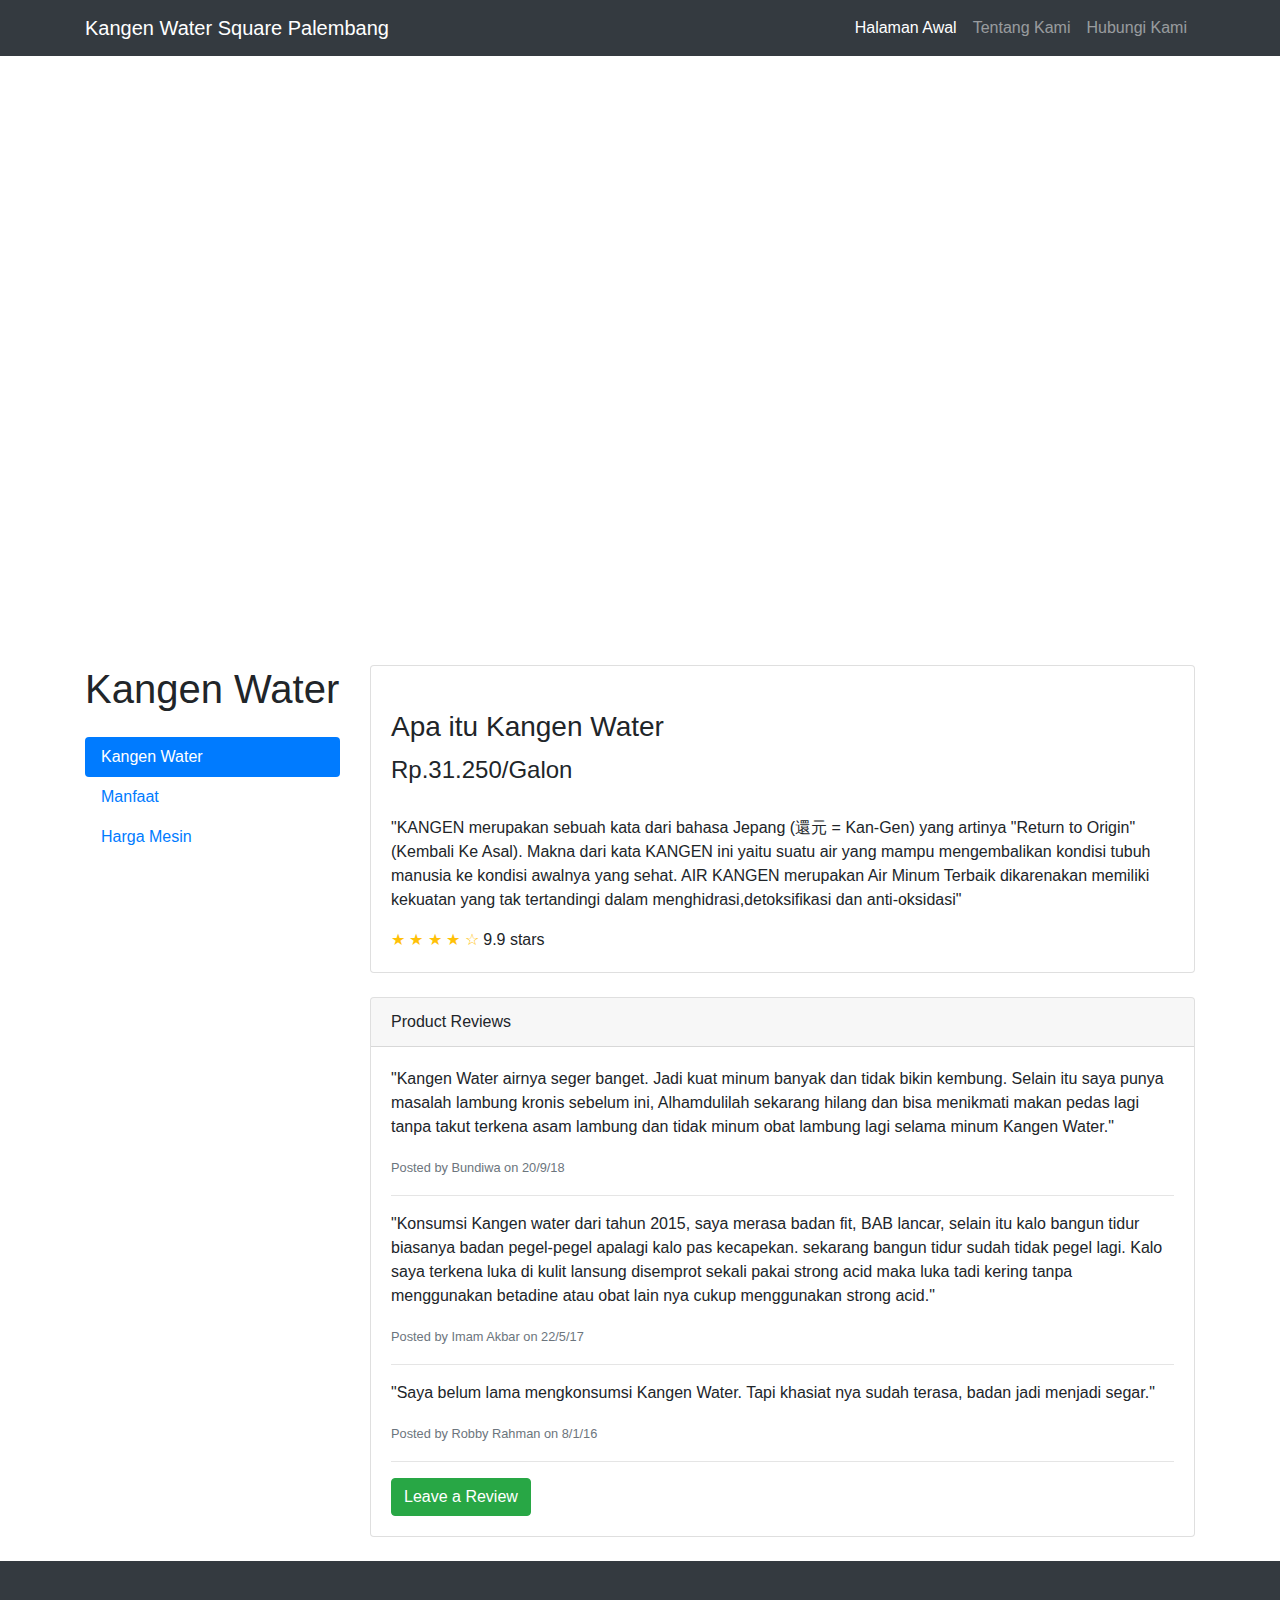
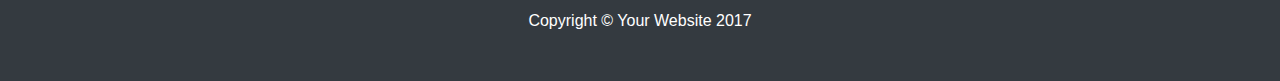
==== index.html @ da289b73 "commit pertama" ====
<!DOCTYPE html>
<html lang="en">

<head>

  <meta charset="utf-8">
  <meta name="viewport" content="width=device-width, initial-scale=1, shrink-to-fit=no">
  <meta name="description" content="">
  <meta name="author" content="">

  <title>Kangen Water Square Palembang</title>

  <!-- Bootstrap core CSS -->
  <link href="vendor/bootstrap/css/bootstrap.min.css" rel="stylesheet">

  <!-- Custom styles for this template -->
  <link href="css/shop-item.css" rel="stylesheet">

</head>

<body>

  <!-- Navigation -->
  <nav class="navbar navbar-expand-lg navbar-dark bg-dark fixed-top">
    <div class="container">
      <a class="navbar-brand" href="#">Kangen Water Square Palembang</a>
      <button class="navbar-toggler" type="button" data-toggle="collapse" data-target="#navbarResponsive" aria-controls="navbarResponsive" aria-expanded="false" aria-label="Toggle navigation">
        <span class="navbar-toggler-icon"></span>
      </button>
      <div class="collapse navbar-collapse" id="navbarResponsive">
        <ul class="navbar-nav ml-auto">
          <li class="nav-item active">
            <a class="nav-link" href="#">Halaman Awal
              <span class="sr-only">(current)</span>
            </a>
          </li>
          <li class="nav-item">
            <a class="nav-link" href="#">Tentang Kami</a>
          </li>
          <li class="nav-item">
            <a class="nav-link" href="hubungikami/hubungikami.html" target="_blank">Hubungi Kami</a>
          </li>
        </ul>
      </div>
    </div>
  </nav>

  <header>
    <div id="carouselExampleIndicators" class="carousel slide" data-ride="carousel">
      <ol class="carousel-indicators">
        <li data-target="#carouselExampleIndicators" data-slide-to="0" class="active"></li>
        <li data-target="#carouselExampleIndicators" data-slide-to="1"></li>
        <li data-target="#carouselExampleIndicators" data-slide-to="2"></li>
      </ol>
      <div class="carousel-inner" role="listbox">
        <!-- Slide One - Set the background image for this slide in the line below -->
        <div class="carousel-item active" style="background-image: url('https://images.unsplash.com/photo-1460501501851-d5946a18e552?ixlib=rb-0.3.5&ixid=eyJhcHBfaWQiOjIxMTIzfQ&s=db6e079203fe3a6b366d0a943c01bc14&auto=format&fit=crop&w=1950&q=80')">
          <div class="carousel-caption d-none d-md-block">
            <h3 class="display-4">Kangen Water</h3>
            <p class="lead">"Change Your Water, Change Your Life"</p>
          </div>
        </div>
        <!-- Slide Two - Set the background image for this slide in the line below -->
        <div class="carousel-item" style="background-image: url('https://source.unsplash.com/wfh8dDlNFOk/1920x1080')">
          <div class="carousel-caption d-none d-md-block">
            <h3 class="display-4">Kangen Water</h3>
            <p class="lead">"Telah Menjadi Gaya Hidup"</p>
          </div>
        </div>
        <!-- Slide Three - Set the background image for this slide in the line below -->
        <div class="carousel-item" style="background-image: url('https://source.unsplash.com/O7fzqFEfLlo/1920x1080')">
          <div class="carousel-caption d-none d-md-block">
            <h3 class="display-4">Kangen Water</h3>
            <p class="lead">"Membuat Air Minum Dan Hidangan Semakin Lezat Dan Sehat"</p>
          </div>
        </div>
      </div>
      <a class="carousel-control-prev" href="#carouselExampleIndicators" role="button" data-slide="prev">
        <span class="carousel-control-prev-icon" aria-hidden="true"></span>
        <span class="sr-only">Previous</span>
      </a>
      <a class="carousel-control-next" href="#carouselExampleIndicators" role="button" data-slide="next">
        <span class="carousel-control-next-icon" aria-hidden="true"></span>
        <span class="sr-only">Next</span>
      </a>
    </div>
  </header>

  <!-- Page Content -->
  <div class="container">

    <div class="row">

      <div class="col-lg-3">
        <h1 class="my-4">Kangen Water</h1>
        <ul class="nav flex-column nav-pills" id="myTab" role="tablist" aria-orientation="vertical">
          <li class="nav-item">
            <a class="nav-link active" id="home-tab" data-toggle="tab" href="#home" role="tab" aria-controls="home" aria-selected="true">Kangen Water</a>
          </li>
          <li class="nav-item">
            <a class="nav-link" id="manfaat-tab" data-toggle="tab" href="#manfaat" role="tab" aria-controls="manfaat" aria-selected="false">Manfaat</a>
          </li>
          <li class="nav-item">
            <a class="nav-link" id="hargamesin-tab" data-toggle="tab" href="#hargamesin" role="tab" aria-controls="hargamesin" aria-selected="false">Harga Mesin</a>
          </li>
        </ul>
      </div>
      <!-- /.col-lg-3 -->

      <div class="col-lg-9">
        <div class="tab-content" id="myTabContent">
        <div class="card mt-4">
        <div class="card-body">
          <div class="tab-pane fade show active" id="home" role="tabpanel" aria-labelledby="home-tab">
            <img class="card-img-top img-fluid" src="https://images.unsplash.com/photo-1519682577862-22b62b24e493?ixlib=rb-0.3.5&ixid=eyJhcHBfaWQiOjEyMDd9&s=703af368135e79bfcc9b902a748b75b4&auto=format&fit=crop&w=1050&q=80" alt="">
            <h3 class="card-title">Apa itu Kangen Water</h3>
            <h4>Rp.31.250/Galon</h4><br>
            <p class="card-text">"KANGEN merupakan sebuah kata dari bahasa Jepang (還元 = Kan-Gen) yang artinya "Return to Origin" (Kembali Ke Asal). Makna dari kata KANGEN ini yaitu suatu air yang mampu mengembalikan kondisi tubuh manusia ke kondisi awalnya yang sehat. AIR KANGEN merupakan Air Minum Terbaik dikarenakan memiliki kekuatan yang tak tertandingi dalam menghidrasi,detoksifikasi dan anti-oksidasi"</p>
            <span class="text-warning">&#9733; &#9733; &#9733; &#9733; &#9734;</span>
            9.9 stars
          </div>
        </div>
        </div>
          
          <div class="tab-pane fade" id="manfaat" role="tabpanel" aria-labelledby="manfaat-tab">
            
          </div>
          <div class="tab-pane fade" id="hargamesin" role="tabpanel" aria-labelledby="hargamesin-tab">
            
        </div> 
        </div>

        <!-- /.card -->
        <div class="card card-outline-secondary my-4">
          <div class="card-header">
            Product Reviews
          </div>
          <div class="card-body">
            <p>"Kangen Water airnya seger banget. Jadi kuat minum banyak dan tidak bikin kembung. Selain itu saya punya masalah lambung kronis sebelum ini, Alhamdulilah sekarang hilang dan bisa menikmati makan pedas lagi tanpa takut terkena asam lambung dan tidak minum obat lambung lagi selama minum Kangen Water."</p>
            <small class="text-muted">Posted by Bundiwa on 20/9/18</small>
            <hr>
            <p>"Konsumsi Kangen water dari tahun 2015, saya merasa badan fit, BAB lancar, selain itu kalo bangun tidur biasanya badan pegel-pegel apalagi kalo pas kecapekan. sekarang bangun tidur sudah tidak pegel lagi. Kalo saya terkena luka di kulit lansung disemprot sekali pakai strong acid maka luka tadi kering tanpa menggunakan betadine atau obat lain nya cukup menggunakan strong acid."</p>
            <small class="text-muted">Posted by Imam Akbar on 22/5/17</small>
            <hr>
            <p>"Saya belum lama mengkonsumsi Kangen Water. Tapi khasiat nya sudah terasa, badan jadi menjadi segar."</p>
            <small class="text-muted">Posted by Robby Rahman on 8/1/16</small>
            <hr>
            <a href="#" class="btn btn-success">Leave a Review</a>
          </div>
        </div>
        <!-- /.card -->
      </div>
      <!-- /.col-lg-9 -->
    </div>
  </div>
  <!-- /.container -->

  <!-- Footer -->
  <footer class="py-5 bg-dark">
    <div class="container">
      <p class="m-0 text-center text-white">Copyright &copy; Your Website 2017</p>
    </div>
    <!-- /.container -->
  </footer>

  <!-- Bootstrap core JavaScript -->
  <script src="vendor/jquery/jquery.min.js"></script>
  <script src="vendor/bootstrap/js/bootstrap.bundle.min.js"></script>

</body>

</html>
---- css/shop-item.css ----
/*!
 * Start Bootstrap - Shop Item (https://startbootstrap.com/template-overviews/shop-item)
 * Copyright 2013-2017 Start Bootstrap
 * Licensed under MIT (https://github.com/BlackrockDigital/startbootstrap-shop-item/blob/master/LICENSE)
 */

body {
  padding-top: 54px;
}

@media (min-width: 992px) {
  body {
    padding-top: 56px;
  }
}
.carousel-item {
  height: 65vh;
  min-height: 350px;
  background: no-repeat center center scroll;
  -webkit-background-size: cover;
  -moz-background-size: cover;
  -o-background-size: cover;
  background-size: cover;
}

.card-img-top {
    width: 100%;

    border-top-left-radius: calc(.25rem - 1px);
    border-top-right-radius: calc(.25rem - 1px);
}
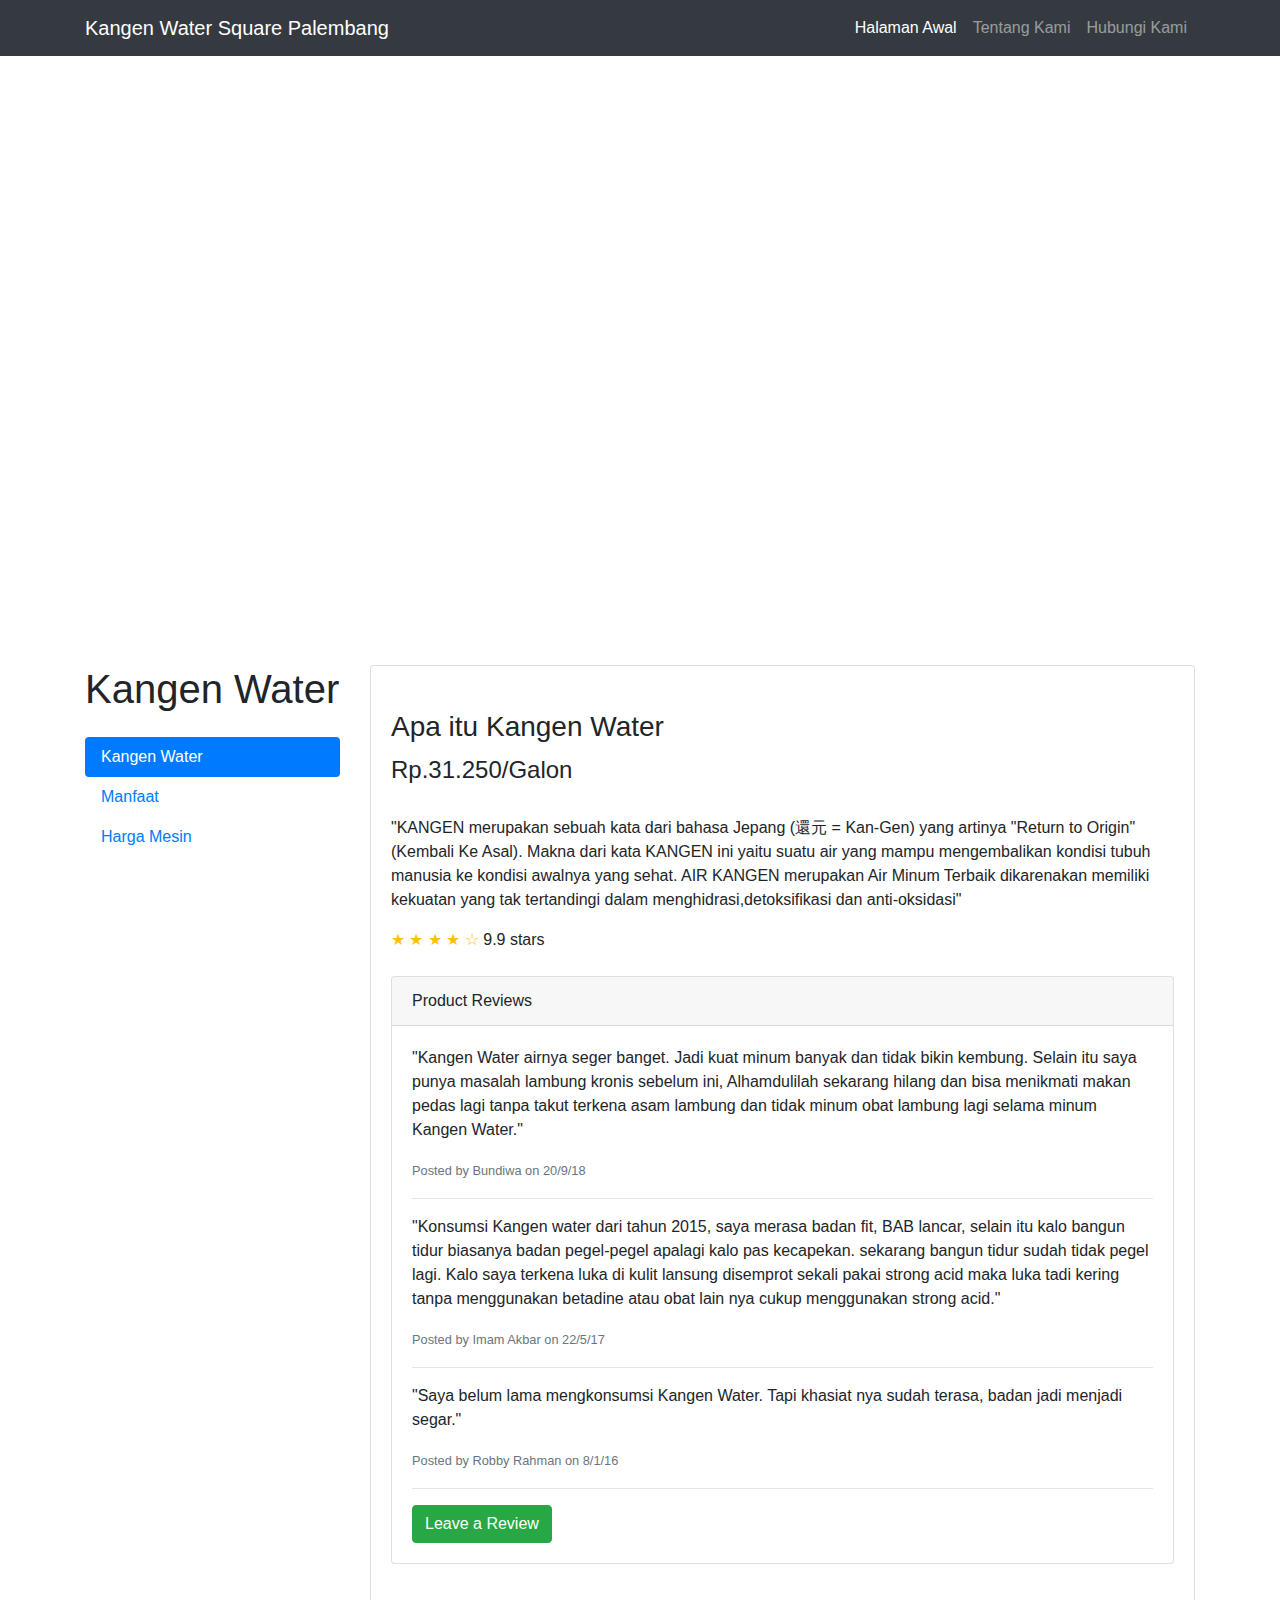
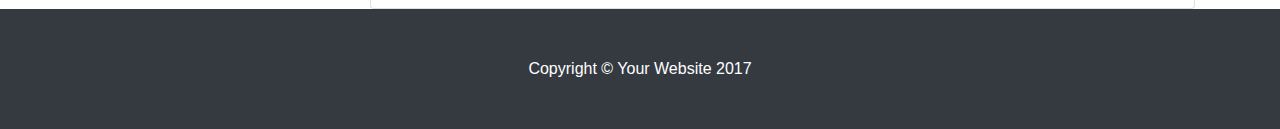
==== commit 7528a9f3: "Commit Ketiga  : Perubahan isi dan penambahan data di manfaat" ====
--- a/index.html
+++ b/index.html
@@ -105,52 +105,96 @@
           </li>
         </ul>
       </div>
-      <!-- /.col-lg-3 -->
 
       <div class="col-lg-9">
         <div class="tab-content" id="myTabContent">
-        <div class="card mt-4">
-        <div class="card-body">
+
           <div class="tab-pane fade show active" id="home" role="tabpanel" aria-labelledby="home-tab">
-            <img class="card-img-top img-fluid" src="https://images.unsplash.com/photo-1519682577862-22b62b24e493?ixlib=rb-0.3.5&ixid=eyJhcHBfaWQiOjEyMDd9&s=703af368135e79bfcc9b902a748b75b4&auto=format&fit=crop&w=1050&q=80" alt="">
-            <h3 class="card-title">Apa itu Kangen Water</h3>
-            <h4>Rp.31.250/Galon</h4><br>
-            <p class="card-text">"KANGEN merupakan sebuah kata dari bahasa Jepang (還元 = Kan-Gen) yang artinya "Return to Origin" (Kembali Ke Asal). Makna dari kata KANGEN ini yaitu suatu air yang mampu mengembalikan kondisi tubuh manusia ke kondisi awalnya yang sehat. AIR KANGEN merupakan Air Minum Terbaik dikarenakan memiliki kekuatan yang tak tertandingi dalam menghidrasi,detoksifikasi dan anti-oksidasi"</p>
-            <span class="text-warning">&#9733; &#9733; &#9733; &#9733; &#9734;</span>
-            9.9 stars
-          </div>
-        </div>
-        </div>
+            <div class="card mt-4">
+              <div class="card-body">
+                <img class="card-img-top img-fluid" src="https://images.unsplash.com/photo-1519682577862-22b62b24e493?ixlib=rb-0.3.5&ixid=eyJhcHBfaWQiOjEyMDd9&s=703af368135e79bfcc9b902a748b75b4&auto=format&fit=crop&w=1050&q=80" alt="">
+                <h3 class="card-title">Apa itu Kangen Water</h3>
+                <h4>Rp.31.250/Galon</h4><br>
+                <p class="card-text">"KANGEN merupakan sebuah kata dari bahasa Jepang (還元 = Kan-Gen) yang artinya "Return to Origin" (Kembali Ke Asal). Makna dari kata KANGEN ini yaitu suatu air yang mampu mengembalikan kondisi tubuh manusia ke kondisi awalnya yang sehat. AIR KANGEN merupakan Air Minum Terbaik dikarenakan memiliki kekuatan yang tak tertandingi dalam menghidrasi,detoksifikasi dan anti-oksidasi"</p>
+                <span class="text-warning">&#9733; &#9733; &#9733; &#9733; &#9734;</span>
+                9.9 stars
+
+                <div class="card card-outline-secondary my-4">
+                  <div class="card-header">
+                    Product Reviews
+                  </div>
+                  <div class="card-body">
+                    <p>"Kangen Water airnya seger banget. Jadi kuat minum banyak dan tidak bikin kembung. Selain itu saya punya masalah lambung kronis sebelum ini, Alhamdulilah sekarang hilang dan bisa menikmati makan pedas lagi tanpa takut terkena asam lambung dan tidak minum obat lambung lagi selama minum Kangen Water."</p>
+                    <small class="text-muted">Posted by Bundiwa on 20/9/18</small>
+                    <hr>
+                    <p>"Konsumsi Kangen water dari tahun 2015, saya merasa badan fit, BAB lancar, selain itu kalo bangun tidur biasanya badan pegel-pegel apalagi kalo pas kecapekan. sekarang bangun tidur sudah tidak pegel lagi. Kalo saya terkena luka di kulit lansung disemprot sekali pakai strong acid maka luka tadi kering tanpa menggunakan betadine atau obat lain nya cukup menggunakan strong acid."</p>
+                    <small class="text-muted">Posted by Imam Akbar on 22/5/17</small>
+                    <hr>
+                    <p>"Saya belum lama mengkonsumsi Kangen Water. Tapi khasiat nya sudah terasa, badan jadi menjadi segar."</p>
+                    <small class="text-muted">Posted by Robby Rahman on 8/1/16</small>
+                    <hr>
+                    <a href="#" class="btn btn-success">Leave a Review</a>
+                  </div>
+                </div>
+              </div> 
+
+            </div>
+          </div>
+
+          <div class="tab-pane fade" id="manfaat" role="tabpanel" aria-labelledby="manfaat-tab">
+          <div class="card mt-4">
+              <div class="card-body">
+                <img class="card-img-top img-fluid" src="https://images.unsplash.com/photo-1519682577862-22b62b24e493?ixlib=rb-0.3.5&ixid=eyJhcHBfaWQiOjEyMDd9&s=703af368135e79bfcc9b902a748b75b4&auto=format&fit=crop&w=1050&q=80" alt="">
+                <h3 class="card-title">Manfaat</h3>
+                <h4>Manfaat Minum Air Kangen Water</h4><br>
+                <p class="card-text">
+                1. Kangen Alkaline Water pH 8.5 - 9.5 Sebagai Air Untuk Minum, Memasak, Dan Segala Keperluan Lain Untuk Dikonsumsi Oleh Tubuh
+                Kangen Water dari pH 8.5-9.5 digunakan sebagai air minum untuk konsumsi anda sehari-hari. Air alkali yang mengandung mineral ini memiliki rasa alami yang manis dan ringan yang berbeda dengan air yang biasa anda konsumsi selama ini.
+                Kangen Water dengan pH 8.5-9.5 dapat menghidrasi tubuh anda dengan jauh lebih baik, artinya ia membawa hidrasi dan nutrisi pada setiap sel-sel di dalam tubuh serta membersihkan dan mengeluarkan limbah asam dan racun keluar dari tubuh (alias proses detoksifikasi) dengan lebih efisien. Limbah asam berlebih di dalam tubuh kita jika tidak rutin dikeluarkan setiap hari lama-lama akan berubah menjadi penyakit. Salah satu fungsi utama Kangen Water adalah membantu memperlancar pembuangan toksin-toksin berbahaya ini keluar dari tubuh.
+                Dikarenakan ukuran cluster molekul air ini yang juga lebih kecil dibandingkan air biasa, maka Kangen Water dengan pH 8.5-9.5 dapat dengan cepat diserap oleh sel-sel tubuh sehingga ketika anda meminumnya tidak akan timbul perasaan kembung atau begah di dalam perut.
+                Selain itu kelebihan lain dari air alkali Kangen Water dengan pH ini yaitu ia memiliki kandungan antioksidan yang tinggi. Tidak seperti makanan, air akan dengan sangat cepat masuk ke dalam aliran darah sehingga Kangen Water akan cepat pula bekerja menetralisir radikal bebas di dalam tubuh, menjadikan tubuh anda jauh lebih sehat, berenergi, dan vitalitas anda juga akan mengalami peningkatan.
+                Kangen Water sangat baik dikonsumsi oleh semua orang baik yang sehat maupun yang sakit, anak kecil maupun orang dewasa, semua boleh mengkonsumsi Kangen Water.  Bagi orang-orang yang menderita penyakit, Kangen Water ini bisa berfungsi sebagai air terapi alami untuk membantu percepatan proses pemulihan kesehatan tubuh. (Catatan: Kangen Water bukanlah obat dan tidak ditujukan untuk menggantikan obat. Terapi minum Kangen Water paling baik jika diiringi dengan menjaga pola makan dan pola hidup yang sehat).
+                Tidak hanya sekedar untuk minum, anda juga dapat memanfaatkan Kangen Water dengan pH 8.5-9.5 ini sebagai air untuk memasak. Sayuran ataupun sop yang dimasak menggunakan Kangen Water rasanya akan jauh lebih nikmat karena air ini meresep ke dalam setiap bahan masakan anda serta mengeluarkan semua cita rasa alami bahan-bahan masakan anda tersebut. Anda juga dapat menggunakan Kangen Water untuk menyeduh teh maupun kopi agar minuman anda terasa lebih harum dan nikmat. Cukup gunakan sedikit saja teh maupun bubuk kopi ketika menyeduhnya menggunakan Kangen Water karena air ini dapat bekerja dengan sangat efektif dalam menarik keluar semua rasa dan aroma dari teh maupun kopi anda. 
+                <br> 
+                2. Clean Water pH 7.0, Air Netral Ketika Anda Sedang Mengkonsumsi Obat-Obatan Medis Ataupun Untuk Susu Formula Bayi
+                Clean Water dengan pH netral (pH 7.0) yang dihasilkan dari mesin Kangen Water merupakan air yang bebas dari klorin maupun zat berbahaya lainnya. Air dengan pH netral ini bisa anda pergunakan ketika sedang mengkonsumsi obat-obatan medis dari dokter agar obat-obatan tersebut dapat bekerja dengan baik bagi tubuh anda. Selain itu Clean Water dengan pH 7.0 ini juga dapat anda pergunakan untuk membuat susu formula bayi. Bayi maupun anak-anak di bawah usia 2 tahun belum boleh minum air alkali dulu (pH 8.5-9.5) dikarenakan sistem pencernaannya masih belum sempurna seperti orang dewasa. Hanya pergunakan Clean Water pH 7.0 jika anda ingin memberikan air minum untuk anak-anak di bawah usia 2 tahun. 
+                <br>
+                3. Beauty Water pH 6.0, Air Untuk Kecantikan dan Perawatan Kulit
+                Beauty Water atau disebut juga Acidic Water (Air Asam) bukanlah air untuk diminum melainkan air untuk perawatan kulit anda. Air ini dapat bertindak sebagai astringent(zat yang meringkaskan pori-pori) sehingga merupakan pilihan terbaik untuk mempertahankan kecantikan kulit anda.
+                Beauty Water ini bekerja dengan sangat baik ketika digunakan untuk mencuci wajah dikarenakan ia membantu mengencangkan serta memberi kelembaban yang alami bagi kulit. pHnya yang sedikit asam pada kisaran pH 5.5-6.0 sangat sesuai dengan pH alami kulit manusia. Sisi positif lain dari Beauty Water yang diciptakan melalui mesin Kangen Water ini yaitu ia tidak mengandung zat kimia sama sekali. Proses pembuatannya hanya melalui elektrolisis (pemberian arus listrik) untuk menghasilkan air yang bersifat asam ini sehingga apapun jenis kulit anda baik kulit normal maupun yang paling sensitif sekalipun akan tetap cocok memakai Beauty Water ini.
+                Selain itu tahukan anda bahwa fungsi lain dari Beauty Water ini selain sebagai toner juga dapat digunakan untuk merawat keindahan rambut. Beauty Water dapat digunakan sebagai pengganti kondisioner sehabis keramas, atau menjadi air bilasan terakhir sehabis mandi. Penggunaan Beauty Water bagi rambut menjadikan rambut anda bersinar, bebas dari kusut, membuatnya lembut serta mudah diatur.
+                Kegunaan lain dari Beauty Water atau Acidic Water ini yaitu ia juga bisa dimanfaatkan untuk bersih-bersih seperti mengepel lantai, membersihkan jendela, kaca, keramik maupun gelas yang membuat semua bahan-bahan ini tetap berkilau tanpa meninggalkan residu. 
+                <br>
+                4. Strong Acidic Water pH 2.5 Sebagai Air Pembunuh Kuman dan Bakteri Yang Ampuh Namun Tetap Aman Bagi Manusia
+                Strong Acidic Water pH 2.5 adalah air yang bersifat sangat asam yang dihasilkan ketika anda memencet tombol "Strong Acidic" pada mesin Kangen Water. Air ini bukanlah air untuk minum. Fungsi Strong Acidic ini adalah sebagai disinfektan yang sangat kuat dalam membunuh kuman dan bakteri dan merupakan pilihan yang sangat tepat untuk membersihkan area dapur maupun kamar mandi anda agar terbebas dari bibit-bibit penyakit.
+                Strong Acidic Water sangat sempurna ketika digunakan untuk sanitasi peralatan dapur seperti piring dan gelas, handuk untuk pengelap piring, serta area permukaan meja dapur sehabis memasak. Namun satu hal yang harus anda ingat adalah ketika anda menggunakan Strong Acidic untuk membersihkan peralatan dapur yang terbuat dari metal atau logam, segera keringkan secepatnya setelah dibilas menggunakan Strong Acidic Water pH 2.5 ini dikarenakan sifat asamnya yang sangat kuat yang dapat menyebabkan karat kalau dibiarkan begitu saja. Air ini juga sangat cocok digunakan di kamar mandi anda, ia dapat membersihkan lantai kamar mandi, toilet, membersihkan sikat gigi serta sebagai air untuk cuci tangan.
+                Tempat-tempat umum dan pusat lokasi bisnis seperti salon, restoran, gym klinik, Rumah Sakit, dan kantor dapat memanfaatkan Strong Acidic Water ini sebagai air untuk bersih-bersih dan disinfektan. Selain itu air ini akan memangkas biaya pembelian berbagai macam produk pembersih yang berbeda-beda sehingga dapat menghemat pengeluaran anda namun tetap memberikan hasil terbaik dalam bidang kebersihan, kesehatan dan sanitasi. 
+                <br>
+                5. Strong Kangen Water pH 11.5 Sebagai Air Pengangkat Minyak dan Kotoran Membandel
+                Strong Kangen Water pH 11.5 tidak untuk diminum namun ia dapat bekerja dengan sangat baik dalam membersihkan dan menyiapkan bahan makanan anda. Strong Kangen Water dapat digunakan secara umum di area dapur mulai dari membersihkan sisa kotoran yang lengket pada panci, mencuci buah dan sayur agar terbebas dari pestisida, serta membersihkan noda membandel pada kain akibat tumpahan minyak, kecap ataupun saus yang biasanya sulit dibersihkan.
+                Dikarenakan Strong Kangen Water merupakan air pembersih yang sangat bagus dan sangat kuat dalam melakukan ikatan terhadap minyak dan kotoran, ia dapat mengurangi penggunaan sabun saat mencuci piring maupun menghemat penggunaan deterjen pada saat mencuci baju. Strong Kangen Water juga meminimalisir pemborosan pemakaian air untuk keperluan mencuci dan bersih-bersih di rumah anda.
+
+                </p>
+                <span class="text-warning">&#9733; &#9733; &#9733; &#9733; &#9734;</span>
+                9.9 stars
+
+                
+              </div> 
+
+            </div>
+          </div>
+
+          <div class="tab-pane fade" id="hargamesin" role="tabpanel" aria-labelledby="hargamesin-tab">
+
+          </div>
           
-          <div class="tab-pane fade" id="manfaat" role="tabpanel" aria-labelledby="manfaat-tab">
-            
-          </div>
-          <div class="tab-pane fade" id="hargamesin" role="tabpanel" aria-labelledby="hargamesin-tab">
-            
-        </div> 
         </div>
 
         <!-- /.card -->
-        <div class="card card-outline-secondary my-4">
-          <div class="card-header">
-            Product Reviews
-          </div>
-          <div class="card-body">
-            <p>"Kangen Water airnya seger banget. Jadi kuat minum banyak dan tidak bikin kembung. Selain itu saya punya masalah lambung kronis sebelum ini, Alhamdulilah sekarang hilang dan bisa menikmati makan pedas lagi tanpa takut terkena asam lambung dan tidak minum obat lambung lagi selama minum Kangen Water."</p>
-            <small class="text-muted">Posted by Bundiwa on 20/9/18</small>
-            <hr>
-            <p>"Konsumsi Kangen water dari tahun 2015, saya merasa badan fit, BAB lancar, selain itu kalo bangun tidur biasanya badan pegel-pegel apalagi kalo pas kecapekan. sekarang bangun tidur sudah tidak pegel lagi. Kalo saya terkena luka di kulit lansung disemprot sekali pakai strong acid maka luka tadi kering tanpa menggunakan betadine atau obat lain nya cukup menggunakan strong acid."</p>
-            <small class="text-muted">Posted by Imam Akbar on 22/5/17</small>
-            <hr>
-            <p>"Saya belum lama mengkonsumsi Kangen Water. Tapi khasiat nya sudah terasa, badan jadi menjadi segar."</p>
-            <small class="text-muted">Posted by Robby Rahman on 8/1/16</small>
-            <hr>
-            <a href="#" class="btn btn-success">Leave a Review</a>
-          </div>
-        </div>
-        <!-- /.card -->
-      </div>
-      <!-- /.col-lg-9 -->
+        
+        
+      </div>
+      
     </div>
   </div>
   <!-- /.container -->
